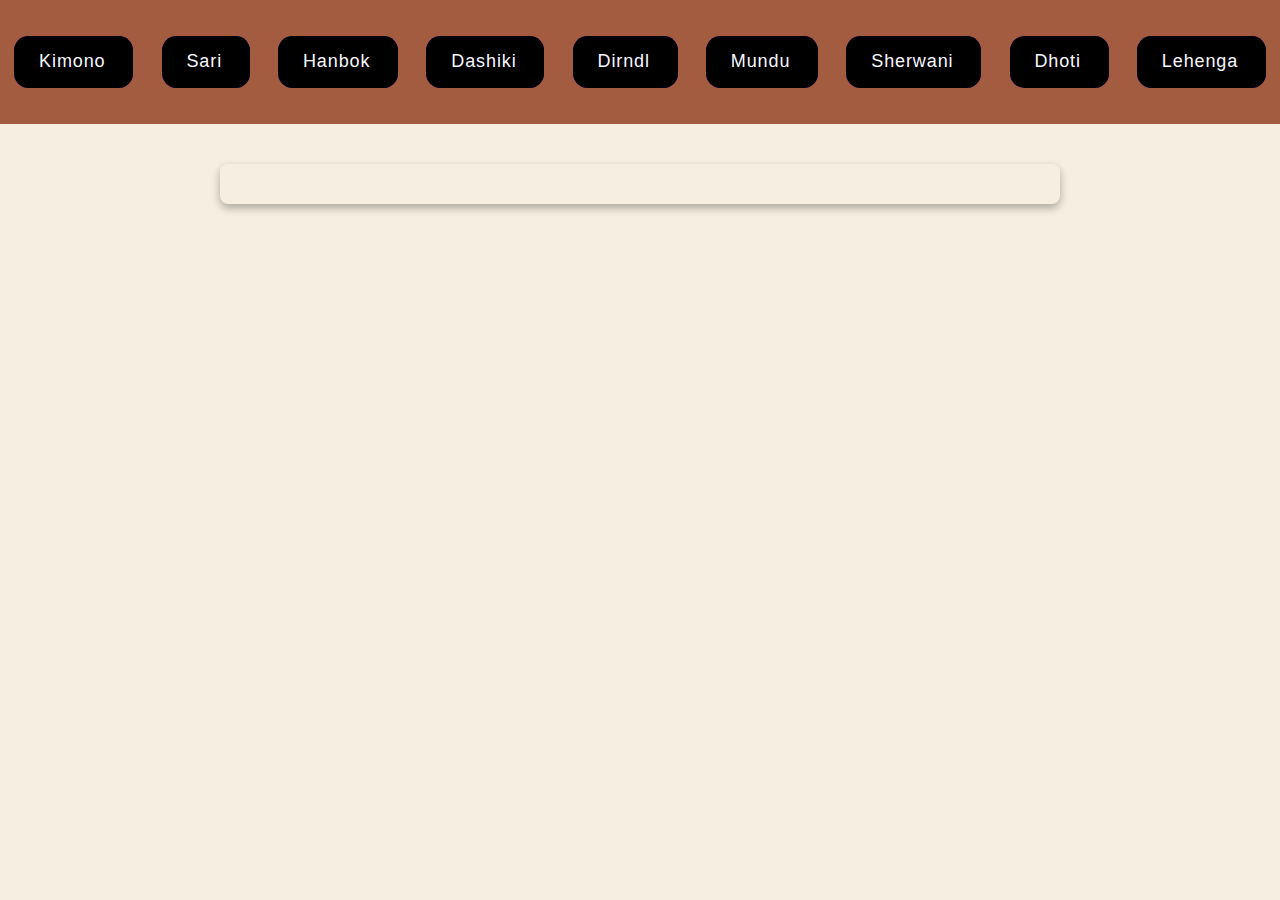
==== index.html @ 40cedde8 "Merge pull request #1 from CertifiedCodeDealer/main" ====
<!DOCTYPE html>
<html lang="en">

<head>
    <meta charset="UTF-8">
    <meta name="viewport" content="width=device-width, initial-scale=1.0">
    <title>Clash Royale Sigma thicc gyat, big boy sigma skibidki monkey choper</title>
    <style>
        body {
            font-family: Arial, sans-serif;
            line-height: 1.6;
            margin: 0;
            padding: 0;
            background-color: #F6EEE0;
            color: #333;
        }

        header {
            background: #A45C40;
            color: #F6EEE0;
            padding: 1rem 0;
            text-align: center;
        }

        .container {
            padding: 20px;
            max-width: 800px;
            margin: 40px auto;
            background: #F6EEE0;
            border-radius: 8px;
            box-shadow: 0px 4px 8px rgba(0, 0, 0, 0.3);

        }

        .description {
            display: none;
            margin-bottom: 20px;
        }

        .description img {
            max-width: 100%;
            border-radius: 8px;
        }

        .description h2 {
            color: #A45C40;
        }

        .buttons-container {
            display: flex;
            flex-wrap: wrap;
            justify-content: space-around;
            margin: 20px 0;
        }

        /* From Uiverse.io by adamgiebl */
        .cssbuttons-io {
            position: relative;
            font-family: inherit;
            font-weight: 500;
            font-size: 18px;
            letter-spacing: 0.05em;
            border-radius: 0.8em;
            cursor: pointer;
            border: none;
            background: linear-gradient(to right, #8e2de2, #4a00e0);
            color: ghostwhite;
            overflow: hidden;
        }

        .cssbuttons-io svg {
            width: 1.2em;
            height: 1.2em;
            margin-right: 0.5em;
        }

        .cssbuttons-io span {
            position: relative;
            z-index: 10;
            transition: color 0.4s;
            display: inline-flex;
            align-items: center;
            padding: 0.8em 1.2em 0.8em 1.05em;
        }

        .cssbuttons-io::before,
        .cssbuttons-io::after {
            position: absolute;
            top: 0;
            left: 0;
            width: 100%;
            height: 100%;
            z-index: 0;
        }

        .cssbuttons-io::before {
            content: "";
            background: #000;
            width: 120%;
            left: -10%;
            transform: skew(30deg);
            transition: transform 0.4s cubic-bezier(0.3, 1, 0.8, 1);
        }

        .cssbuttons-io:hover::before {
            transform: translate3d(100%, 0, 0);
        }

        .cssbuttons-io:active {
            transform: scale(0.95);
        }
    </style>
</head>

<body>
    <header>
        <div class="buttons-container">
            <button class="cssbuttons-io" onclick="showDescription('kimono')"><span>Kimono</span></button>
            <button class="cssbuttons-io" onclick="showDescription('sari')"><span>Sari</span></button>
            <button class="cssbuttons-io" onclick="showDescription('hanbok')"><span>Hanbok</span></button>
            <button class="cssbuttons-io" onclick="showDescription('dashiki')"><span>Dashiki</span></button>
            <button class="cssbuttons-io" onclick="showDescription('dirndl')"><span>Dirndl</span></button>
            <button class="cssbuttons-io" onclick="showDescription('mundu')"><span>Mundu</span></button>
            <button class="cssbuttons-io" onclick="showDescription('sherwani')"><span>Sherwani</span></button>
            <button class="cssbuttons-io" onclick="showDescription('dhoti')"><span>Dhoti</span></button>
            <button class="cssbuttons-io" onclick="showDescription('lehenga')"><span>Lehenga</span></button>
        </div>
    </header>
    <div class="container">
        <div id="description-container"></div>
    </div>
    <script>
        // I am NOT GOING to hardcode it for 10000 different names and image formats for better efficency bro
        const clothingItems = ['kimono', 'sari', 'hanbok', 'dashiki', 'dirndl', 'mundu', 'sherwani', 'dhoti', 'lehenga'];
        const imageFormats = ['jpg', 'jpeg', 'webp'];
        const images = {};

        // BUT i am going to PRE LOAD THE IMAGES FOR MAXIUMUM EFFICENCY!!!!!!!!!!!! YEAAAAAHHHHH BABY stop yapping
        // Hot dog man
        // dude with a ketchup mac n cheese helmet
        //Porsche 911 gt3 rs
        clothingItems.forEach(item => {
            imageFormats.forEach(format => {
                const img = new Image();
                img.src = `images/${item}.${format}`; // ze item.format, is so cool, i know
                img.onload = () => {
                    if (!images[item]) {
                        images[item] = img.src;
                    }
                };
            });
        });

        function showDescription(item) {
            const container = document.getElementById('description-container');
            container.innerHTML = '';

            const descriptionText = {
                kimono: 'The kimono is a traditional Japanese garment with elegant designs, worn during festivals.',
                sari: 'The sari is a traditional Indian attire, a long draped fabric, often worn on special occasions.',
                hanbok: 'The hanbok is a colorful Korean dress worn during celebrations.',
                dashiki: 'The dashiki is a vibrant West African garment with bold prints.',
                dirndl: 'The dirndl is a German dress commonly worn during Oktoberfest.',
                mundu: 'The mundu is a traditional South Indian garment, a simple white cloth wrapped around the waist.',
                sherwani: 'The sherwani is a formal Indian attire worn by men during weddings and celebrations.',
                dhoti: 'The dhoti is a traditional Indian mens attire, a long unstitched cloth wrapped around the waist.',
                lehenga: 'The lehenga is a heavily embroidered Indian skirt worn on festive occasions.'
            };

            let imgElement = document.createElement('img');
            imgElement.alt = item.charAt(0).toUpperCase() + item.slice(1);
            imgElement.src = images[item] || '';

            let textElement = document.createElement('p');
            textElement.textContent = descriptionText[item];

            let descriptionDiv = document.createElement('div');
            descriptionDiv.className = 'description';
            descriptionDiv.appendChild(imgElement);
            descriptionDiv.appendChild(textElement);

            container.appendChild(descriptionDiv);
            descriptionDiv.style.display = 'block';
        }
    </script>
</body>

</html>
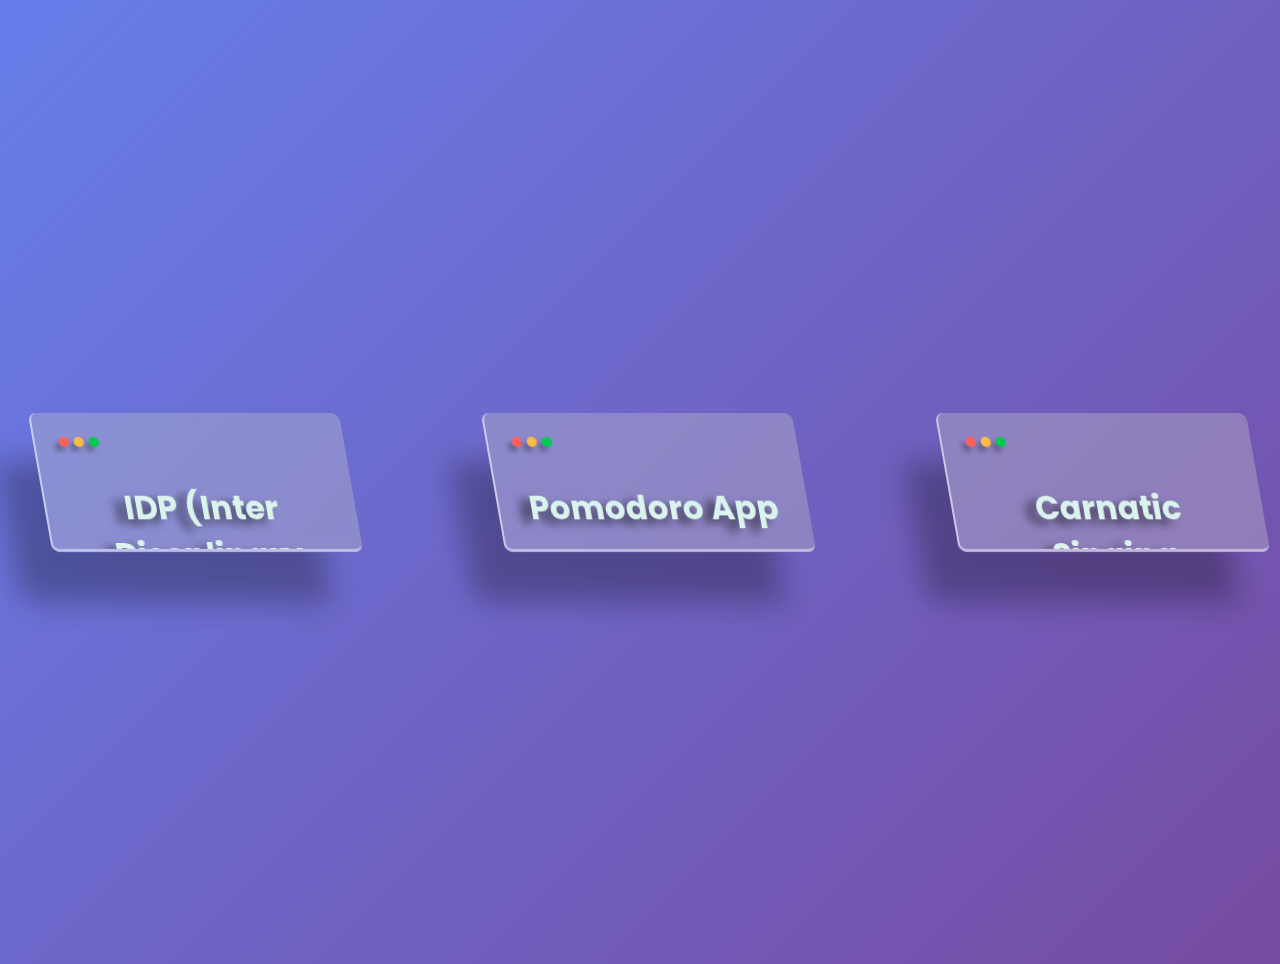
==== commit 497b5d85: "added carnatic singing in index.html" ====
--- a/index.html
+++ b/index.html
@@ -3,186 +3,134 @@
 
 <head>
     <meta charset="UTF-8">
-    <meta name="viewport" content="width=device-width, initial-scale=1.0">
-    <title>Clash Royale Sigma thicc gyat, big boy sigma skibidki monkey choper</title>
+    <meta name="viewport" content="width=device-width, initial-scale=1">
+    <title>My Projects</title>
+    <link href="https://fonts.googleapis.com/css2?family=Poppins:wght@400;600&display=swap" rel="stylesheet">
     <style>
         body {
-            font-family: Arial, sans-serif;
-            line-height: 1.6;
+            font-family: 'Poppins', sans-serif;
+            background: linear-gradient(135deg, #667eea, #764ba2);
             margin: 0;
-            padding: 0;
-            background-color: #F6EEE0;
-            color: #333;
+            padding: 2rem;
+            display: flex;
+            justify-content: center;
+            align-items: center;
+            min-height: 100vh;
         }
 
-        header {
-            background: #A45C40;
-            color: #F6EEE0;
-            padding: 1rem 0;
-            text-align: center;
+        .grid-container {
+            display: grid;
+            grid-template-columns: repeat(auto-fit, minmax(250px, 1fr));
+            gap: 10rem;
+            width: 100%;
+            max-width: 1200px;
         }
 
-        .container {
-            padding: 20px;
-            max-width: 800px;
-            margin: 40px auto;
-            background: #F6EEE0;
+        .card {
+            width: 100%;
+            height: 120px;
+            padding: 0.5rem;
+            background: rgba(198, 198, 198, 0.34);
             border-radius: 8px;
-            box-shadow: 0px 4px 8px rgba(0, 0, 0, 0.3);
-
+            backdrop-filter: blur(5px);
+            border-bottom: 3px solid rgba(255, 255, 255, 0.44);
+            border-left: 2px rgba(255, 255, 255, 0.545) outset;
+            box-shadow: -40px 50px 30px rgba(0, 0, 0, 0.28);
+            transform: skewX(10deg);
+            transition: 0.4s;
+            overflow: hidden;
+            color: white;
+            text-decoration: none;
+            position: relative;
         }
 
-        .description {
-            display: none;
-            margin-bottom: 20px;
+        .card:hover {
+            height: 254px;
+            transform: skew(0deg);
         }
 
-        .description img {
-            max-width: 100%;
-            border-radius: 8px;
+        .align {
+            padding: 1rem;
+            display: flex;
+            flex-direction: row;
+            gap: 5px;
+            align-self: flex-start;
         }
 
-        .description h2 {
-            color: #A45C40;
+        .red,
+        .yellow,
+        .green {
+            width: 10px;
+            height: 10px;
+            border-radius: 50%;
+            box-shadow: -5px 5px 5px rgba(0, 0, 0, 0.28);
         }
 
-        .buttons-container {
-            display: flex;
-            flex-wrap: wrap;
-            justify-content: space-around;
-            margin: 20px 0;
+        .red {
+            background-color: #ff605c;
         }
 
-        /* From Uiverse.io by adamgiebl */
-        .cssbuttons-io {
-            position: relative;
-            font-family: inherit;
-            font-weight: 500;
-            font-size: 18px;
-            letter-spacing: 0.05em;
-            border-radius: 0.8em;
-            cursor: pointer;
-            border: none;
-            background: linear-gradient(to right, #8e2de2, #4a00e0);
-            color: ghostwhite;
-            overflow: hidden;
+        .yellow {
+            background-color: #ffbd44;
         }
 
-        .cssbuttons-io svg {
-            width: 1.2em;
-            height: 1.2em;
-            margin-right: 0.5em;
+        .green {
+            background-color: #00ca4e;
         }
 
-        .cssbuttons-io span {
-            position: relative;
-            z-index: 10;
-            transition: color 0.4s;
-            display: inline-flex;
-            align-items: center;
-            padding: 0.8em 1.2em 0.8em 1.05em;
+        .card h1 {
+            text-align: center;
+            margin: 1.3rem;
+            color: rgb(218, 244, 237);
+            text-shadow: -10px 5px 10px rgba(0, 0, 0, 0.57);
         }
 
-        .cssbuttons-io::before,
-        .cssbuttons-io::after {
-            position: absolute;
-            top: 0;
-            left: 0;
-            width: 100%;
-            height: 100%;
-            z-index: 0;
-        }
-
-        .cssbuttons-io::before {
-            content: "";
-            background: #000;
-            width: 120%;
-            left: -10%;
-            transform: skew(30deg);
-            transition: transform 0.4s cubic-bezier(0.3, 1, 0.8, 1);
-        }
-
-        .cssbuttons-io:hover::before {
-            transform: translate3d(100%, 0, 0);
-        }
-
-        .cssbuttons-io:active {
-            transform: scale(0.95);
+        .card p {
+            text-align: center;
+            margin: 0.5rem 1rem;
+            font-size: 0.9rem;
+            line-height: 1.3;
         }
     </style>
 </head>
 
 <body>
-    <header>
-        <div class="buttons-container">
-            <button class="cssbuttons-io" onclick="showDescription('kimono')"><span>Kimono</span></button>
-            <button class="cssbuttons-io" onclick="showDescription('sari')"><span>Sari</span></button>
-            <button class="cssbuttons-io" onclick="showDescription('hanbok')"><span>Hanbok</span></button>
-            <button class="cssbuttons-io" onclick="showDescription('dashiki')"><span>Dashiki</span></button>
-            <button class="cssbuttons-io" onclick="showDescription('dirndl')"><span>Dirndl</span></button>
-            <button class="cssbuttons-io" onclick="showDescription('mundu')"><span>Mundu</span></button>
-            <button class="cssbuttons-io" onclick="showDescription('sherwani')"><span>Sherwani</span></button>
-            <button class="cssbuttons-io" onclick="showDescription('dhoti')"><span>Dhoti</span></button>
-            <button class="cssbuttons-io" onclick="showDescription('lehenga')"><span>Lehenga</span></button>
+    <div class="grid-container">
+        <a href="idp/index.html" class="card">
+            <div class="align">
+                <span class="red"></span>
+                <span class="yellow"></span>
+                <span class="green"></span>
+            </div>
+            <h1>IDP (Inter Discplinary Project)</h1>
+            <p>
+                A cutting-edge project for my school that blends modern design with practical functionality.
+            </p>
+        </a>
+        <a href="pomodoro/index.html" class="card">
+            <div class="align">
+                <span class="red"></span>
+                <span class="yellow"></span>
+                <span class="green"></span>
+            </div>
+            <h1>Pomodoro App</h1>
+            <p>
+                A sleek productivity tool built around the Pomodoro technique to boost focus and efficiency.
+            </p>
+        </a>
+    </a>
+    <a href="indianCarnaticSinging/index.html" class="card">
+        <div class="align">
+            <span class="red"></span>
+            <span class="yellow"></span>
+            <span class="green"></span>
         </div>
-    </header>
-    <div class="container">
-        <div id="description-container"></div>
+        <h1>Carnatic Singing</h1>
+        <p>
+            A project where you can learn carnatic singing.
+        </p>
+    </a>
     </div>
-    <script>
-        // I am NOT GOING to hardcode it for 10000 different names and image formats for better efficency bro
-        const clothingItems = ['kimono', 'sari', 'hanbok', 'dashiki', 'dirndl', 'mundu', 'sherwani', 'dhoti', 'lehenga'];
-        const imageFormats = ['jpg', 'jpeg', 'webp'];
-        const images = {};
-
-        // BUT i am going to PRE LOAD THE IMAGES FOR MAXIUMUM EFFICENCY!!!!!!!!!!!! YEAAAAAHHHHH BABY stop yapping
-        // Hot dog man
-        // dude with a ketchup mac n cheese helmet
-        //Porsche 911 gt3 rs
-        clothingItems.forEach(item => {
-            imageFormats.forEach(format => {
-                const img = new Image();
-                img.src = `images/${item}.${format}`; // ze item.format, is so cool, i know
-                img.onload = () => {
-                    if (!images[item]) {
-                        images[item] = img.src;
-                    }
-                };
-            });
-        });
-
-        function showDescription(item) {
-            const container = document.getElementById('description-container');
-            container.innerHTML = '';
-
-            const descriptionText = {
-                kimono: 'The kimono is a traditional Japanese garment with elegant designs, worn during festivals.',
-                sari: 'The sari is a traditional Indian attire, a long draped fabric, often worn on special occasions.',
-                hanbok: 'The hanbok is a colorful Korean dress worn during celebrations.',
-                dashiki: 'The dashiki is a vibrant West African garment with bold prints.',
-                dirndl: 'The dirndl is a German dress commonly worn during Oktoberfest.',
-                mundu: 'The mundu is a traditional South Indian garment, a simple white cloth wrapped around the waist.',
-                sherwani: 'The sherwani is a formal Indian attire worn by men during weddings and celebrations.',
-                dhoti: 'The dhoti is a traditional Indian mens attire, a long unstitched cloth wrapped around the waist.',
-                lehenga: 'The lehenga is a heavily embroidered Indian skirt worn on festive occasions.'
-            };
-
-            let imgElement = document.createElement('img');
-            imgElement.alt = item.charAt(0).toUpperCase() + item.slice(1);
-            imgElement.src = images[item] || '';
-
-            let textElement = document.createElement('p');
-            textElement.textContent = descriptionText[item];
-
-            let descriptionDiv = document.createElement('div');
-            descriptionDiv.className = 'description';
-            descriptionDiv.appendChild(imgElement);
-            descriptionDiv.appendChild(textElement);
-
-            container.appendChild(descriptionDiv);
-            descriptionDiv.style.display = 'block';
-        }
-    </script>
 </body>
 
 </html>